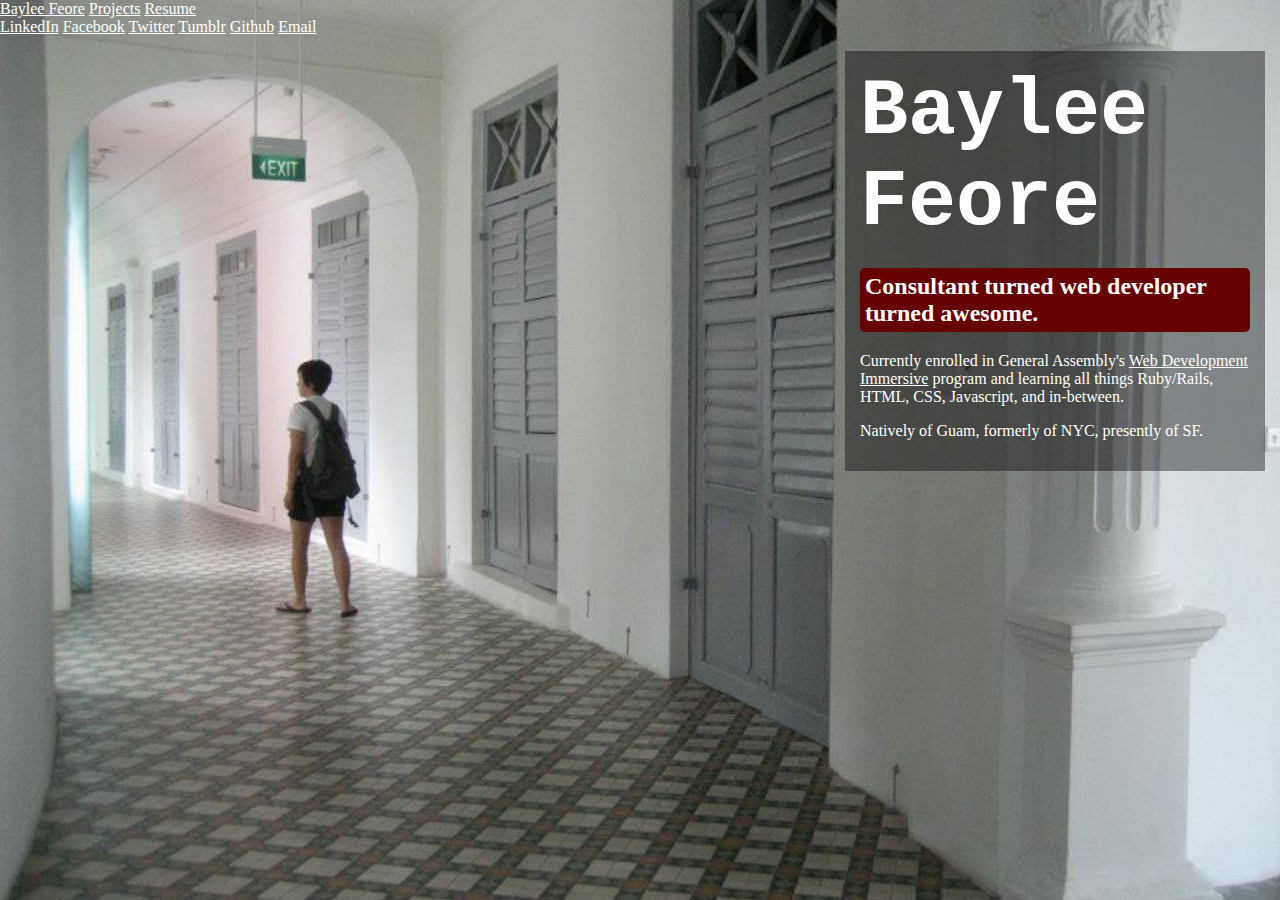
==== index.html @ 0b3239c4 "Fix GA link to open in new tab" ====
<!DOCTYPE html>
<html>
<head>
	<title>Baylee Feore</title>
	<link type="text/css" rel="stylesheet" href="css/normalize.css" />
	<link type="text/css" rel="stylesheet" href="css/style.css" />
	<link href='http://fonts.googleapis.com/css?family=Nunito:400,700' rel='stylesheet' type='text/css'>
</head>

<body class="bg_photo">
	<div id="header" class="group">
		<nav>
			<a href="index.html">Baylee Feore</a>
			<a href="projects.html">Projects</a>
			<a href="resume.html">Resume</a>
		</nav>
		<div id="social">
			<div class="icons">
				<a href="http://www.linkedin.com/in/bayleefeore" class="linkedin" target="_blank">LinkedIn</a>
				<a href="https://www.facebook.com/baylee.feore" class="facebook" target="_blank">Facebook</a>
				<a href="https://twitter.com/BayleeFeore" class="twitter" target="_blank">Twitter</a>
				<a href="http://bayleefeore.tumblr.com/" class="tumblr" target="_blank">Tumblr</a>
				<a href="https://github.com/bayleefeore" class="github" target="_blank">Github</a>
				<a href="mailto:baylee.feore@gmail.com" class="email">Email</a>
			</div>
		</div>
	</div>
	<div id="container">
		<div class="transparency"></div>
		<div class="content">
			<h1>Baylee Feore<h1>
			<h2>Consultant turned web developer turned awesome.</h2>

			<p>Currently enrolled in General Assembly's <a href="https://generalassemb.ly/education/web-development-immersive" target="_blank">Web Development Immersive</a> program and learning all things Ruby/Rails, HTML, CSS, Javascript, and in-between.</p>

			<p>Natively of Guam, formerly of NYC, presently of SF.</p>
		</div>
	</div>
</body>
</html>
---- css/style.css ----
html{
	background: url('../images/sam_hallway.jpg') no-repeat center center fixed;
	background-size: cover;
}

body {
	color: #fff;
	font-size: 16px;
	font-family: "Lucida Grande";
}

#container {
	width: 420px;
	overflow: hidden;
	position: relative;
	float: right;
	margin: 15px;
}

.transparency {
	background: #000;
	opacity: 0.4;
	position: absolute;
	height: 100%;
	width: 100%;
}

.content{
	position: relative;
	padding: 15px;
}

h1 {
	font-family: Courier New;
	font-size: 80px;
	margin: 0px;
}

h2 {
	background: #660000;
	padding: 5px;
	color: #fff;
	border-radius: 5px;
}


a {
	color: #fff;
}
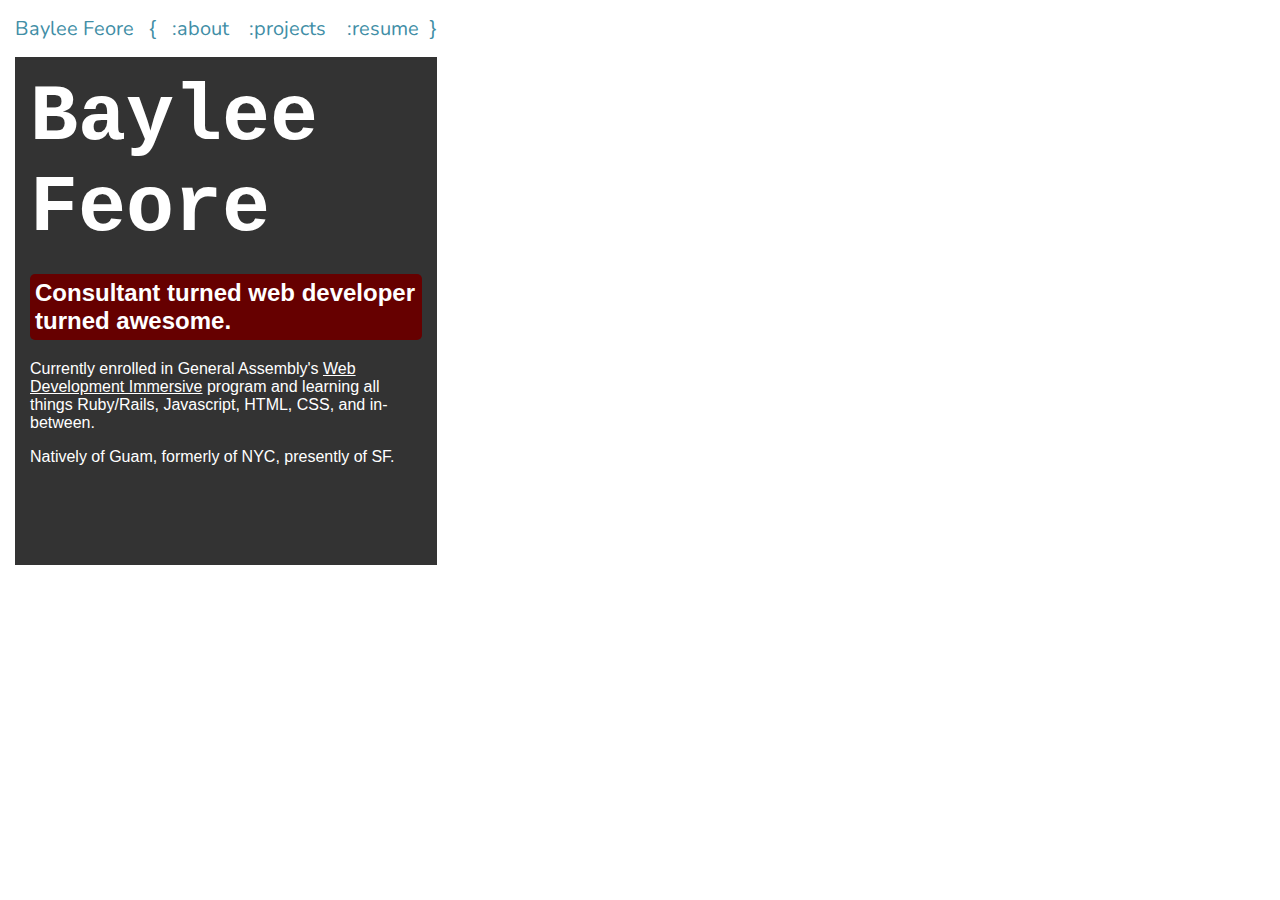
==== commit 8f6ab885: "some landing page style" ====
--- a/index.html
+++ b/index.html
@@ -2,38 +2,42 @@
 <html>
 <head>
 	<title>Baylee Feore</title>
+	<meta charset="utf-8"/>
 	<link type="text/css" rel="stylesheet" href="css/normalize.css" />
 	<link type="text/css" rel="stylesheet" href="css/style.css" />
 	<link href='http://fonts.googleapis.com/css?family=Nunito:400,700' rel='stylesheet' type='text/css'>
 </head>
 
 <body class="bg_photo">
-	<div id="header" class="group">
+	<header>
 		<nav>
 			<a href="index.html">Baylee Feore</a>
-			<a href="projects.html">Projects</a>
-			<a href="resume.html">Resume</a>
+			<ul>
+				<li><a href="index.html">:about</a></li>
+				<li><a href="projects.html">:projects</a></li>
+				<li><a href="resume.html">:resume</a></li>
+			</ul>
 		</nav>
-		<div id="social">
-			<div class="icons">
-				<a href="http://www.linkedin.com/in/bayleefeore" class="linkedin" target="_blank">LinkedIn</a>
-				<a href="https://www.facebook.com/baylee.feore" class="facebook" target="_blank">Facebook</a>
-				<a href="https://twitter.com/BayleeFeore" class="twitter" target="_blank">Twitter</a>
-				<a href="http://bayleefeore.tumblr.com/" class="tumblr" target="_blank">Tumblr</a>
-				<a href="https://github.com/bayleefeore" class="github" target="_blank">Github</a>
-				<a href="mailto:baylee.feore@gmail.com" class="email">Email</a>
-			</div>
-		</div>
-	</div>
+	</header>
 	<div id="container">
 		<div class="transparency"></div>
 		<div class="content">
 			<h1>Baylee Feore<h1>
 			<h2>Consultant turned web developer turned awesome.</h2>
 
-			<p>Currently enrolled in General Assembly's <a href="https://generalassemb.ly/education/web-development-immersive" target="_blank">Web Development Immersive</a> program and learning all things Ruby/Rails, HTML, CSS, Javascript, and in-between.</p>
+			<p>Currently enrolled in General Assembly's <a href="https://generalassemb.ly/education/web-development-immersive" target="_blank">Web Development Immersive</a> program and learning all things Ruby/Rails, Javascript, HTML, CSS, and in-between.</p>
 
 			<p>Natively of Guam, formerly of NYC, presently of SF.</p>
+			<div id="social">
+				<div class="icons">
+					<a href="http://www.linkedin.com/in/bayleefeore" class="linkedin" target="_blank">LinkedIn</a>
+					<a href="https://www.facebook.com/baylee.feore" class="facebook" target="_blank">Facebook</a>
+					<a href="https://twitter.com/BayleeFeore" class="twitter" target="_blank">Twitter</a>
+					<a href="http://bayleefeore.tumblr.com/" class="tumblr" target="_blank">Tumblr</a>
+					<a href="https://github.com/bayleefeore" class="github" target="_blank">Github</a>
+					<a href="mailto:baylee.feore@gmail.com" class="email">Email</a>
+				</div>
+			</div>
 		</div>
 	</div>
 </body>
--- a/css/style.css
+++ b/css/style.css
@@ -1,26 +1,58 @@
-
-html{
-	background: url('../images/sam_hallway.jpg') no-repeat center center fixed;
-	background-size: cover;
-}
 
 body {
 	color: #fff;
 	font-size: 16px;
-	font-family: "Lucida Grande";
+	font-family: "Lucida Grande", sans-serif;
 }
-
+.bg_photo {
+	background: url(../images/baylee_bb.jpg) no-repeat center center fixed;
+	background-size: cover;
+}
+ul{
+	padding-left: 5px;
+	display:inline;
+}
+li{
+	display:inline;
+	margin-left: 10px;
+}
+header {
+	margin: 15px;
+	overflow: hidden;
+	color: #418ea6;
+	font-size: 20px;
+}
+header ul:before {
+	content: '{';
+}
+header ul:after {
+	content: '}';
+}
+header nav {
+	width: 50%;
+	float: left;
+}
+header nav a {
+	padding-right: 5px;
+	text-decoration: none;
+	color: #418ea6;
+	font-family: Nunito, sans-serif;
+	font-size: 20px;
+}
+header nav a:hover {
+	color: #474747;
+}
 #container {
-	width: 420px;
+	width: 33%;
 	overflow: hidden;
 	position: relative;
-	float: right;
-	margin: 15px;
+	margin-left: 15px;
 }
 
 .transparency {
 	background: #000;
-	opacity: 0.4;
+	overflow: hidden;
+	opacity: 0.8;
 	position: absolute;
 	height: 100%;
 	width: 100%;
@@ -32,7 +64,7 @@
 }
 
 h1 {
-	font-family: Courier New;
+	font-family: "Courier New", sans-serif;
 	font-size: 80px;
 	margin: 0px;
 }
@@ -47,4 +79,38 @@
 
 a {
 	color: #fff;
+}
+
+#social {
+	margin: 30px 0;
+}
+#social .icons a {
+	display: inline-block;
+	height: 24px;
+	width: 24px;
+	margin: 0 5px 0 0;
+	text-indent:-9999px;
+}
+
+#social .linkedin {
+	background: url(../images/social-icons/linkedin.png);
+}
+#social .facebook {
+	background: url(../images/social-icons/facebook.png);
+}
+#social .twitter {
+	background: url(../images/social-icons/twitter.png);
+}
+#social .tumblr {
+	background: url(../images/social-icons/tumblr.png);
+}
+#social .github {
+	background: url(../images/social-icons/github.png);
+}
+#social .email {
+	background: url(../images/social-icons/email.png);
+}
+
+#social .icons a:hover {
+	background-position: 0 -34px;
 }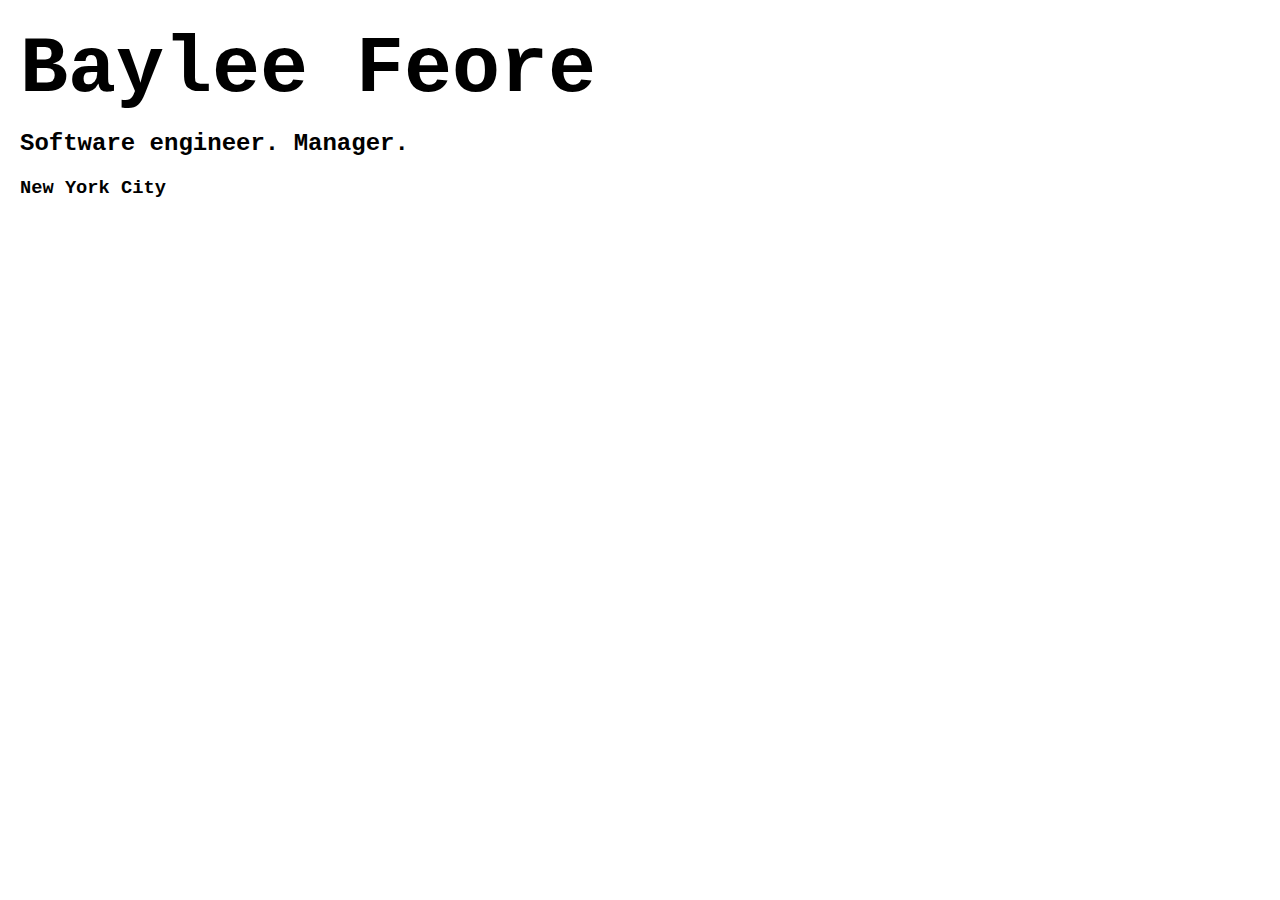
==== commit 0c1f8231: "Add mgmt. Reduce links to LinkedIn." ====
--- a/index.html
+++ b/index.html
@@ -3,42 +3,52 @@
 <head>
 	<title>Baylee Feore</title>
 	<meta charset="utf-8"/>
+    <meta name="viewport" content="width=device-width" />
 	<link type="text/css" rel="stylesheet" href="css/normalize.css" />
-	<link type="text/css" rel="stylesheet" href="css/style.css" />
-	<link href='http://fonts.googleapis.com/css?family=Nunito:400,700' rel='stylesheet' type='text/css'>
+	<style>
+		body {
+		    font-size: 16px;
+		    font-family: "Courier New", sans-serif;
+		    background-color: #fff;
+		    padding-top: 30px;
+		    margin-left: 20px;
+		}
+
+		h1 {
+		    font-size: 80px;
+		    line-height: 80px;
+		    margin: 0;
+		}
+
+		#social {
+		    margin: 30px 0 20px 0
+		}
+
+		#social a {
+		    display: inline-block;
+		    height: 24px;
+		    width: 24px;
+		    margin: 0 5px 0 0;
+		    text-indent: -9999px
+		}
+
+		#social a:hover, #social a:focus {
+		    background-position: 0 -34px
+		}
+
+		#social .linkedin {
+		    background: url(images/social-icons/linkedin.png)
+		}
+
+	</style>
 </head>
 
-<body class="bg_photo">
-	<header>
-		<nav>
-			<a href="index.html">Baylee Feore</a>
-			<ul>
-				<li><a href="index.html">:about</a></li>
-				<li><a href="projects.html">:projects</a></li>
-				<li><a href="resume.html">:resume</a></li>
-			</ul>
-		</nav>
-	</header>
-	<div id="container">
-		<div class="transparency"></div>
-		<div class="content">
-			<h1>Baylee Feore<h1>
-			<h2>Consultant turned web developer turned awesome.</h2>
-
-			<p>Currently enrolled in General Assembly's <a href="https://generalassemb.ly/education/web-development-immersive" target="_blank">Web Development Immersive</a> program and learning all things Ruby/Rails, Javascript, HTML, CSS, and in-between.</p>
-
-			<p>Natively of Guam, formerly of NYC, presently of SF.</p>
-			<div id="social">
-				<div class="icons">
-					<a href="http://www.linkedin.com/in/bayleefeore" class="linkedin" target="_blank">LinkedIn</a>
-					<a href="https://www.facebook.com/baylee.feore" class="facebook" target="_blank">Facebook</a>
-					<a href="https://twitter.com/BayleeFeore" class="twitter" target="_blank">Twitter</a>
-					<a href="http://bayleefeore.tumblr.com/" class="tumblr" target="_blank">Tumblr</a>
-					<a href="https://github.com/bayleefeore" class="github" target="_blank">Github</a>
-					<a href="mailto:baylee.feore@gmail.com" class="email">Email</a>
-				</div>
-			</div>
-		</div>
+<body>
+	<h1>Baylee Feore</h1>
+	<h2>Software engineer. Manager.</h2>
+	<h3>New York City</h3>
+	<div id="social">
+		<a href="http://www.linkedin.com/in/bayleefeore" class="linkedin" target="_blank">LinkedIn</a>
 	</div>
 </body>
-</html>+</html>
